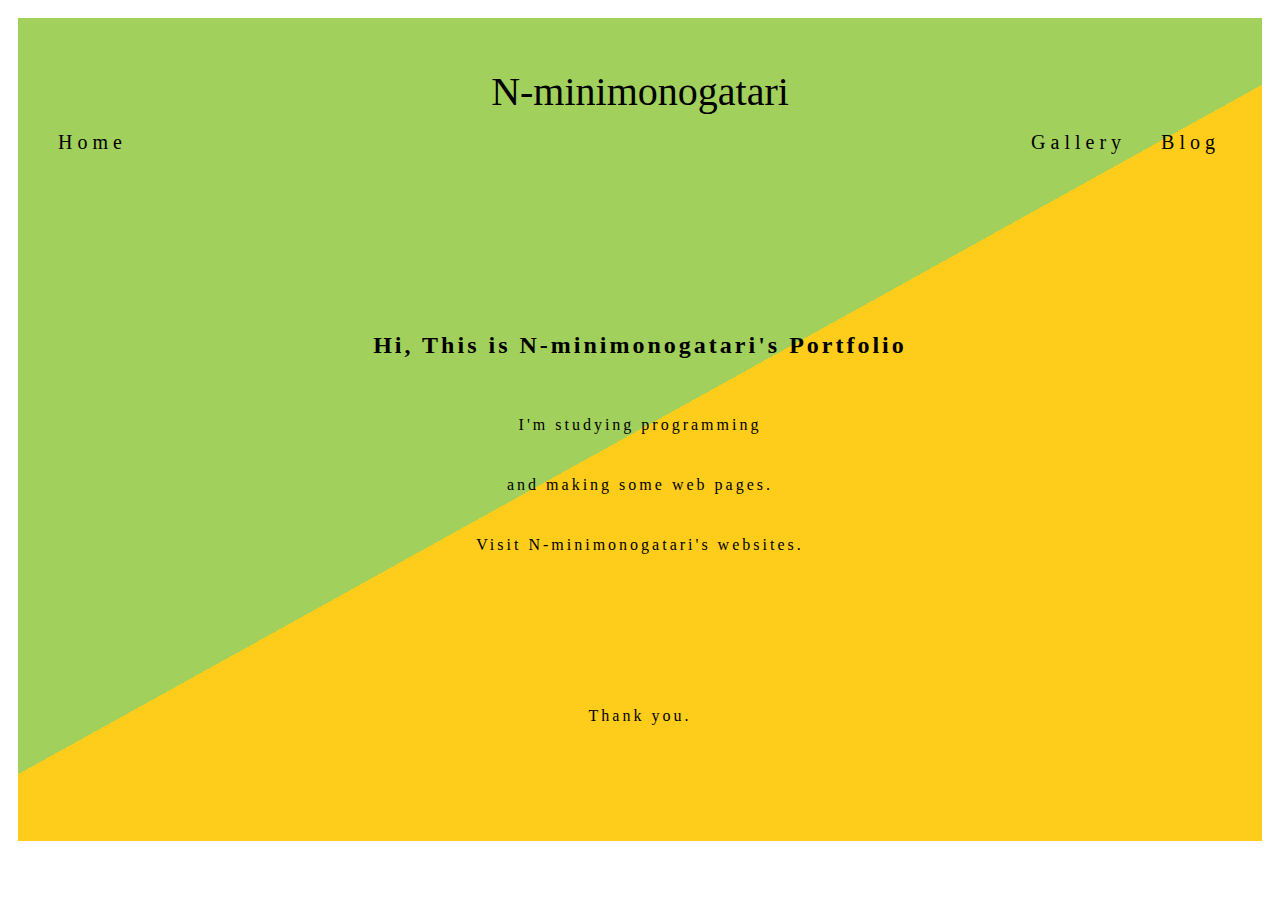
==== About.html @ 92c988ca "Portfolio" ====
<!DOCTYPE html>
<html lang="ja">
<head>
  <meta charset="UTF-8">
  <title>N-minimonogatari's Portfolio</title>
  <link rel="stylesheet" href="css/About.css">
  </head>
  <body>
    <div class="top">
    <div class="title-logo">N-minimonogatari</div>
    <div class="header-left">
      <div class="left">
          <ul class="left-menu">
            <li><a href="index.html">Home</a></li>
            </ul>
          </div>
      </div>
      <div class="header-right">
        <div class="right">
            <ul class="right-menu">
              <li><a href="Gallery.html">Gallery</a></li>
              <li><a href="https://n-minimonogatari-travel.localinfo.jp/" target="_blank">Blog</a></li>
              </ul>
          </div>
        </div>
        <div class="main">
          <div class="text">
            <h2>Hi, This is N-minimonogatari's Portfolio</h2>
            <p>I'm studying programming<br />and making some web pages.
              <br />Visit N-minimonogatari's websites.</p>
              <p>Thank you.</p>
          </div>
        </div>
      </div>
    </body>
</html>
---- css/About.css ----
body {
  padding-top: 10px;
  padding-left: 10px;
  padding-right: 10px;
}

.top {
  background: linear-gradient(-29deg, #fecd1b 50%, #A1D05C 50%);
}

* {
  box-sizing: border-box;
}

li {
  list-style: none;
}

.title-logo {
  color: black;
  font-size: 40px;
  text-align: center;
  font-family: "Cambria";
  padding-top: 50px;
}

ul li a {
  display: block;
  color: black;
  font-size: 20px;
  text-decoration: none;
  margin-right: 35px;
  font-family: 'Caveat', cursive;
  letter-spacing: 5px;
}

ul.left-menu {
  display: flex;
  float: left;
}

ul.right-menu {
  display: flex;
  float: right;
  position: absolute;
  right: 0;
  margin-right: 25px;
}

.text {
  text-align: center;
  line-height: 60px;
  letter-spacing: 3px;
}

.text h2 {
  margin-top: 200px;
}

.text p {
  padding-bottom: 95px;
}
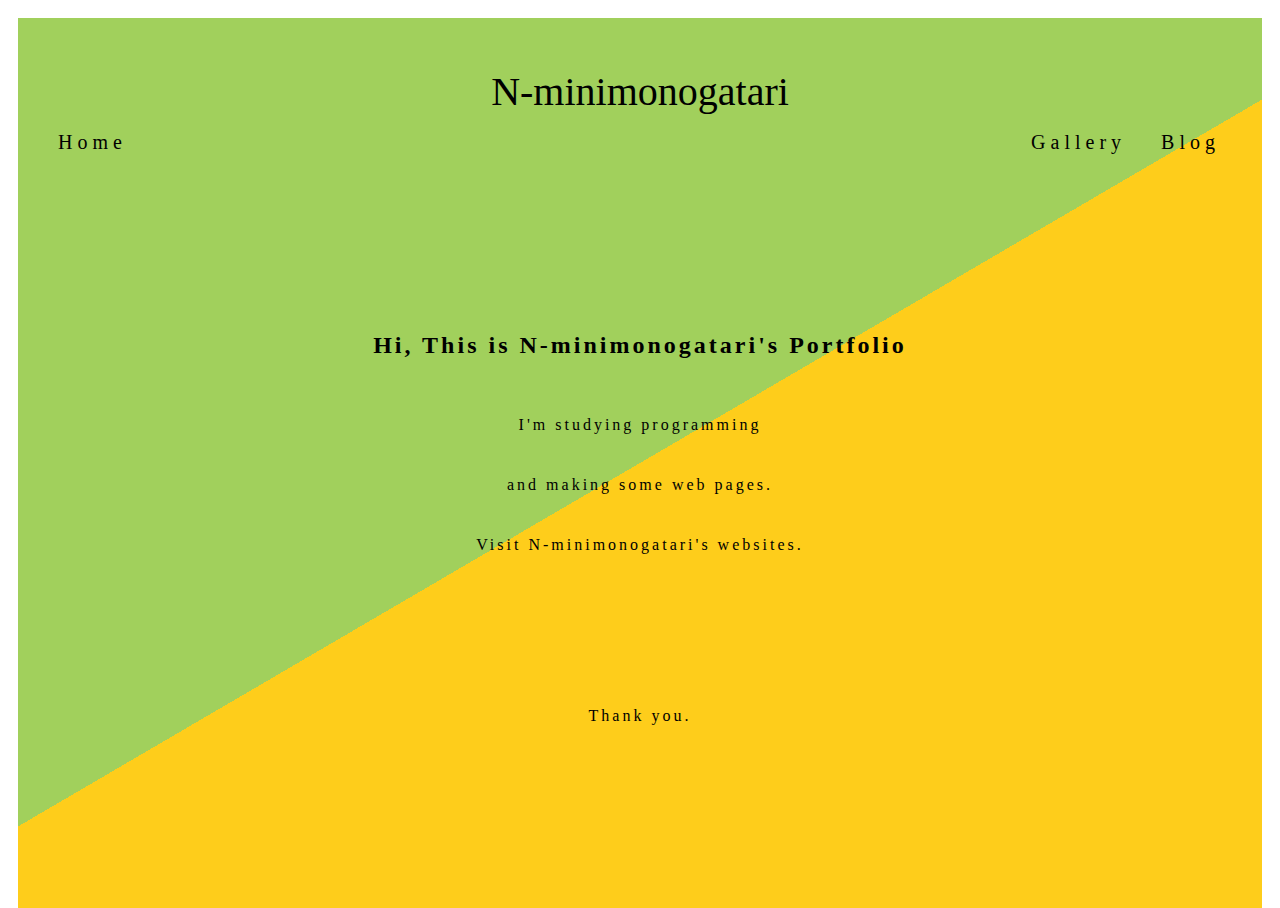
==== commit 0e8f6181: "fix" ====
--- a/About.html
+++ b/About.html
@@ -2,6 +2,7 @@
 <html lang="ja">
 <head>
   <meta charset="UTF-8">
+  <meta name="viewport" content="width=device-width,initial-scale=1.0,minimum-scale=1.0">
   <title>N-minimonogatari's Portfolio</title>
   <link rel="stylesheet" href="css/About.css">
   </head>
@@ -31,6 +32,8 @@
               <p>Thank you.</p>
           </div>
         </div>
+        <footer>
+        </footer>
       </div>
     </body>
 </html>
--- a/css/About.css
+++ b/css/About.css
@@ -4,8 +4,15 @@
   padding-right: 10px;
 }
 
+body,
+html {
+  height: 100%;
+}
+
 .top {
-  background: linear-gradient(-29deg, #fecd1b 50%, #A1D05C 50%);
+  background: linear-gradient(-30.3deg, #fecd1b 50%, #A1D05C 50%);
+  min-height: 100%;
+  height: 100%;
 }
 
 * {
@@ -60,3 +67,22 @@
 .text p {
   padding-bottom: 95px;
 }
+
+@media screen and (max-width: 479px) {
+  .title-logo {
+    font-size: 30px;
+  }
+  ul li a {
+    padding-top: 30px;
+    font-size: 15px;
+    width: 100%;
+    margin-right: 30px;
+  }
+  .text h2 {
+    margin-top: 140px;
+    width: 100%;
+  }
+  .text p {
+    padding-bottom: 30px;
+  }
+}
